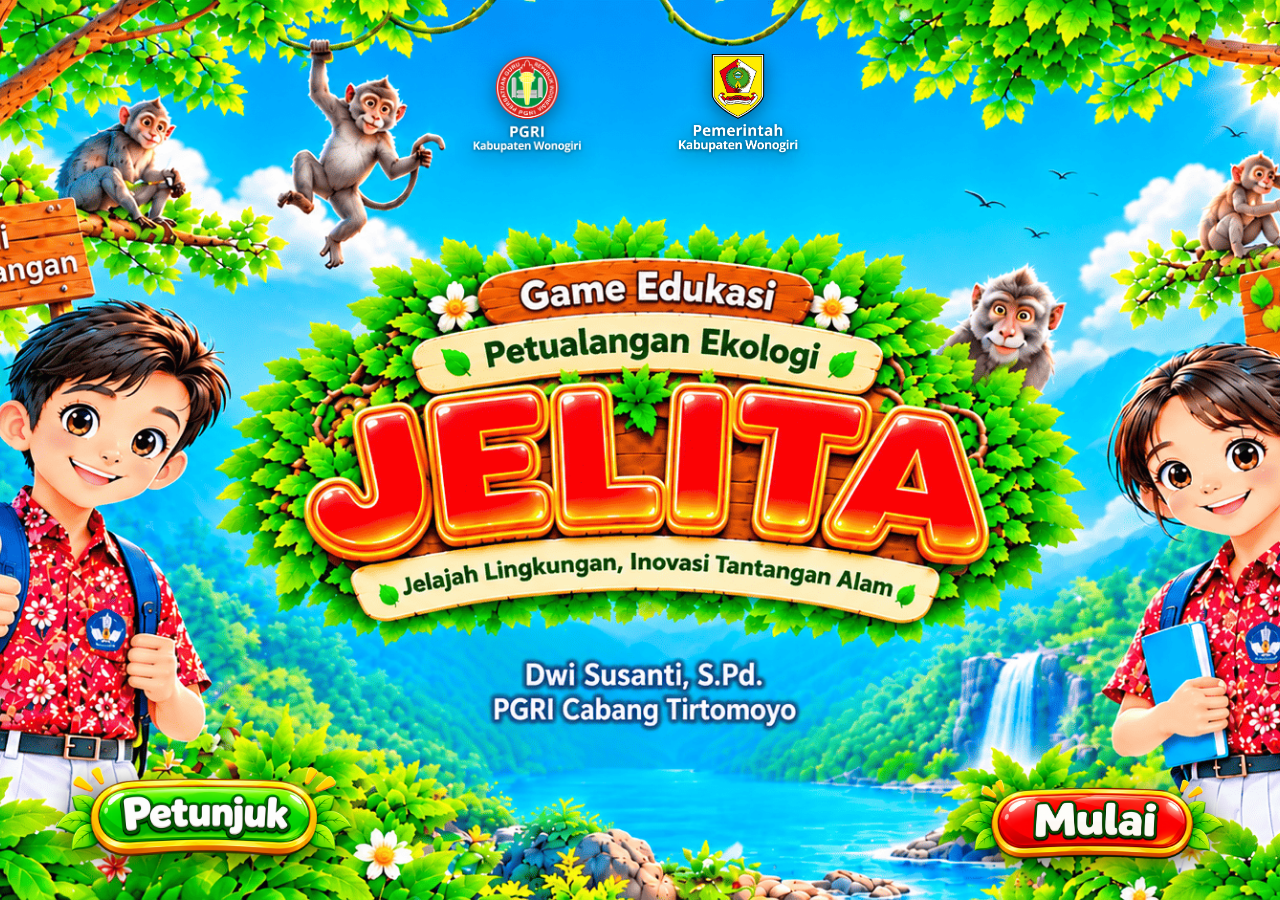
==== index.html @ a9c3a417 "Update 11 HTML dan aset ringan" ====
<!DOCTYPE html>
<html lang="id">
<head>
  <meta charset="UTF-8">
  <meta name="viewport" content="width=device-width, initial-scale=1.0">
  <title>JELITA - Splash Screen</title>
  <link rel="manifest" href="manifest.json">
  <link rel="prefetch" href="name.html">
  <style>
    * { box-sizing: border-box; margin: 0; padding: 0; user-select: none; }
    html, body { width: 100vw; height: 100vh; overflow: hidden; background-color: #2e7d32; font-family: 'Segoe UI', Roboto, sans-serif; }
    .game-wrapper { position: relative; width: 100vw; height: 100vh; background: #2e7d32 url('assets/images/splash.png') no-repeat center center; background-size: cover; }
    
    .top-logos-container { position: absolute; top: 6%; left: 50%; transform: translateX(-50%); display: flex; align-items: center; justify-content: center; gap: min(5vw, 30px); z-index: 1000; pointer-events: none; }
    .logo-item { height: min(23vw, 110px); width: auto; object-fit: contain; filter: drop-shadow(0px 5px 10px rgba(0,0,0,0.4)); }
    
    .btn-action { position: absolute; background: none; border: none; cursor: pointer; outline: none; z-index: 1000; transition: transform 0.2s ease, filter 0.2s ease; display: flex; align-items: center; justify-content: center; }
    .btn-action:hover { transform: scale(1.08); filter: brightness(1.1); }
    .btn-action:active { transform: scale(0.92); }
    .btn-action img { width: auto; display: block; filter: drop-shadow(0px 6px 12px rgba(0,0,0,0.6)); }
    
    .btn-petunjuk { bottom: 4%; left: 4%; }
    .btn-petunjuk img { height: min(17vw, 105px); }
    .btn-mulai { bottom: 4%; right: 4%; }
    .btn-mulai img { height: min(14.5vw, 90px); }

    .modal-overlay { display: none; position: fixed; top: 0; left: 0; width: 100vw; height: 100vh; background: rgba(0, 0, 0, 0.75); z-index: 9999; justify-content: center; align-items: center; backdrop-filter: blur(4px); }
    .modal-content { position: relative; width: min(90vw, 560px); background: #ffffff; border: 6px solid #fbc02d; border-radius: 24px; padding: 25px 22px 20px; box-shadow: 0 12px 35px rgba(0,0,0,0.6); text-align: center; color: #212121; animation: popupAnim 0.25s ease-out; }
    @keyframes popupAnim { from { transform: scale(0.8); opacity: 0; } to { transform: scale(1); opacity: 1; } }
    .modal-title { font-size: min(5.5vw, 22px); font-weight: 800; color: #1b5e20; margin-bottom: 12px; text-transform: uppercase; }
    .modal-body-card { background: #fefde8; border: 2px dashed #fbc02d; border-radius: 16px; padding: 16px; font-size: min(4vw, 16px); line-height: 1.6; color: #1a252c; text-align: left; max-height: 55vh; overflow-y: auto; font-weight: 500; }
    .modal-body-card p { margin-bottom: 12px; }
    .btn-close-modal { margin-top: 18px; padding: 12px 35px; background: #2e7d32; color: #ffffff; font-size: min(4.5vw, 17px); font-weight: bold; border: none; border-radius: 16px; cursor: pointer; box-shadow: 0 5px 12px rgba(0,0,0,0.3); transition: background 0.2s, transform 0.2s; }
  </style>
</head>
<body>

  <div class="game-wrapper">
    <div class="top-logos-container">
      <img src="assets/images/logo1.png" alt="Logo 1" class="logo-item" onerror="this.style.display='none'">
      <img src="assets/images/logo2.png" alt="Logo 2" class="logo-item" onerror="this.style.display='none'">
    </div>

    <audio id="bgMusic" loop preload="auto">
      <source src="assets/audio/audio1.mp3" type="audio/mpeg">
    </audio>

    <button class="btn-action btn-petunjuk" id="btnPetunjuk" title="Petunjuk Permainan">
      <img src="assets/images/petunjuk.png" alt="Petunjuk">
    </button>
    <button class="btn-action btn-mulai" id="btnMulai" title="Mulai Permainan">
      <img src="assets/images/mulai.png" alt="Mulai">
    </button>
  </div>

  <div class="modal-overlay" id="modalPetunjuk">
    <div class="modal-content">
      <div class="modal-title">🌲 SELAMAT DATANG DI JELITA 🌲</div>
      <div class="modal-body-card">
        <p>Halo, Petualang Muda!</p>
        <p><strong>Raka</strong> dan <strong>Nadia</strong> adalah Duta Pelindung Wana Kahyangan yang sedang berjuang menjaga kelestarian ekosistem di Bumi Kahyangan Dlepih, Tirtomoyo.</p>
        <p>Apakah kamu siap bergabung dan membantu perjuangan mereka?</p>
        <p>Raka dan Nadia akan mendampingimu memecahkan misteri alam di setiap pos, hingga kamu terbukti layak diangkat menjadi bagian dari Duta Pelindung Wana Kahyangan!</p>
        <p><strong>Siapkan kompasmu dan mulailah petualanganmu sekarang!</strong></p>
      </div>
      <button class="btn-close-modal" id="btnCloseModal">Siap, Mulai!</button>
    </div>
  </div>

  <script>
    document.addEventListener('DOMContentLoaded', () => {
      const btnMulai = document.getElementById('btnMulai');
      const btnPetunjuk = document.getElementById('btnPetunjuk');
      const modalPetunjuk = document.getElementById('modalPetunjuk');
      const btnCloseModal = document.getElementById('btnCloseModal');
      const bgMusic = document.getElementById('bgMusic');

      bgMusic.volume = 0.5;

      const savedTime = parseFloat(localStorage.getItem('jelita_bgm_time') || 0);
      const isMuted = localStorage.getItem('jelita_bgm_muted') === 'true';

      function playMusic() {
        if (!isMuted) {
          if (savedTime > 0) {
            try { bgMusic.currentTime = savedTime; } catch(e){}
          }
          bgMusic.play().catch(() => {});
        }
      }

      if (bgMusic.readyState >= 1) {
        playMusic();
      } else {
        bgMusic.addEventListener('loadedmetadata', playMusic, { once: true });
      }

      bgMusic.addEventListener('timeupdate', () => {
        if (!bgMusic.paused && bgMusic.currentTime > 0) {
          localStorage.setItem('jelita_bgm_time', bgMusic.currentTime.toString());
        }
      });

      btnPetunjuk.addEventListener('click', (e) => {
        e.preventDefault();
        localStorage.setItem('jelita_bgm_muted', 'false');
        bgMusic.play().catch(() => {});
        modalPetunjuk.style.display = 'flex';
      });

      btnCloseModal.addEventListener('click', () => {
        modalPetunjuk.style.display = 'none';
      });

      btnMulai.addEventListener('click', (e) => {
        e.preventDefault();
        localStorage.setItem('jelita_bgm_muted', 'false');
        if (!bgMusic.paused) {
          localStorage.setItem('jelita_bgm_time', bgMusic.currentTime.toString());
        }
        window.location.href = 'name.html';
      });
    });
  </script>
</body>
</html>
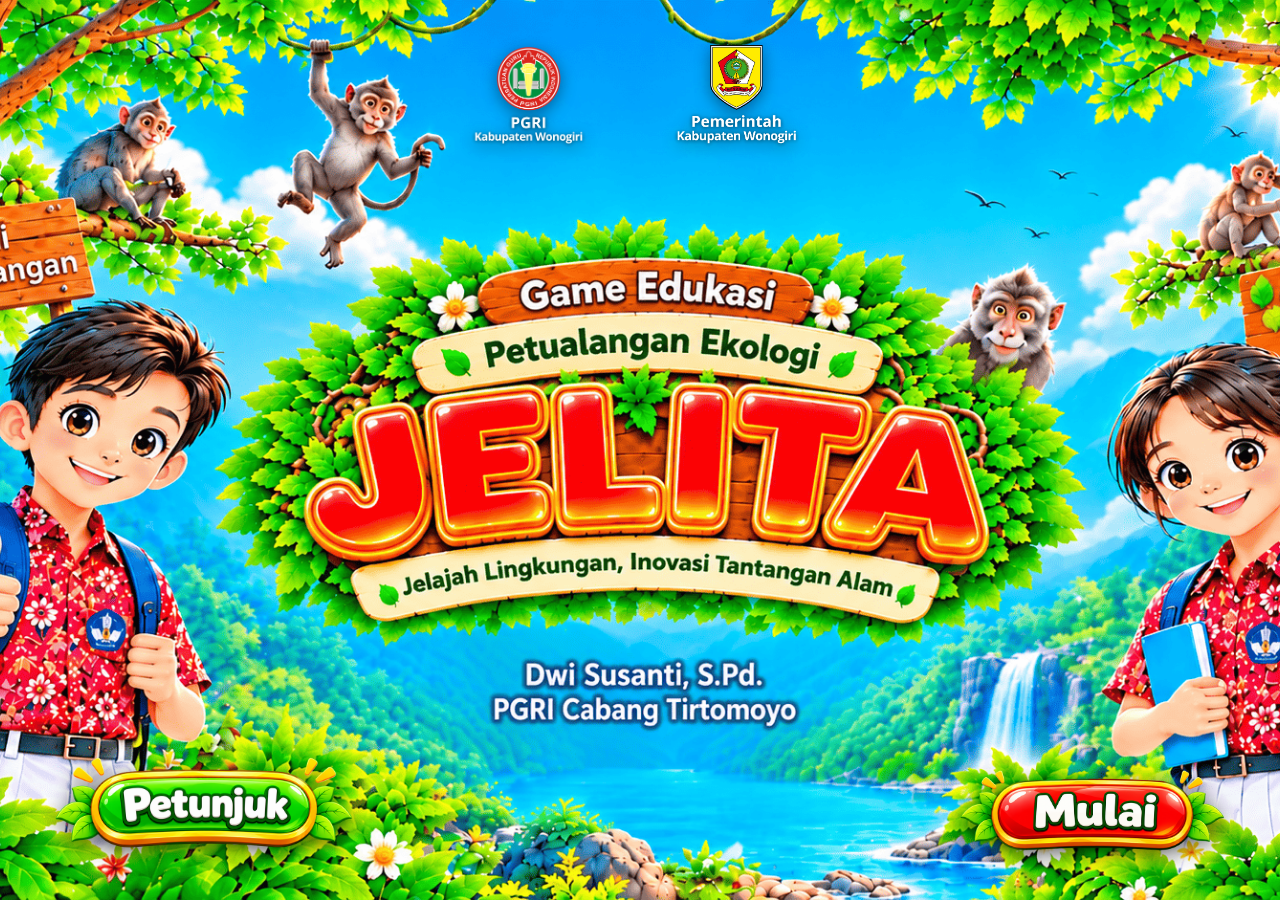
==== commit bbd293d4: "Update index.html" ====
--- a/index.html
+++ b/index.html
@@ -2,38 +2,103 @@
 <html lang="id">
 <head>
   <meta charset="UTF-8">
-  <meta name="viewport" content="width=device-width, initial-scale=1.0">
+  <meta name="viewport" content="width=device-width, initial-scale=1.0, maximum-scale=1.0, user-scalable=no">
   <title>JELITA - Splash Screen</title>
   <link rel="manifest" href="manifest.json">
   <link rel="prefetch" href="name.html">
   <style>
-    * { box-sizing: border-box; margin: 0; padding: 0; user-select: none; }
-    html, body { width: 100vw; height: 100vh; overflow: hidden; background-color: #2e7d32; font-family: 'Segoe UI', Roboto, sans-serif; }
-    .game-wrapper { position: relative; width: 100vw; height: 100vh; background: #2e7d32 url('assets/images/splash.png') no-repeat center center; background-size: cover; }
+    * { box-sizing: border-box; margin: 0; padding: 0; user-select: none; -webkit-user-select: none; }
+    html, body { 
+      width: 100vw; 
+      height: 100vh; 
+      height: 100dvh; 
+      overflow: hidden; 
+      background-color: #2e7d32; 
+      font-family: 'Segoe UI', Roboto, sans-serif; 
+    }
+    .game-wrapper { 
+      position: relative; 
+      width: 100%; 
+      height: 100%; 
+      background: #2e7d32 url('assets/images/splash.png') no-repeat center center; 
+      background-size: cover; 
+    }
     
-    .top-logos-container { position: absolute; top: 6%; left: 50%; transform: translateX(-50%); display: flex; align-items: center; justify-content: center; gap: min(5vw, 30px); z-index: 1000; pointer-events: none; }
-    .logo-item { height: min(23vw, 110px); width: auto; object-fit: contain; filter: drop-shadow(0px 5px 10px rgba(0,0,0,0.4)); }
+    /* Ukuran disesuaikan dengan tinggi layar (dvh) agar pas di HP Landscape maupun Laptop */
+    .top-logos-container { 
+      position: absolute; 
+      top: 5%; 
+      left: 50%; 
+      transform: translateX(-50%); 
+      display: flex; 
+      align-items: center; 
+      justify-content: center; 
+      gap: 3dvh; 
+      z-index: 1000; 
+      pointer-events: none; 
+    }
+    .logo-item { 
+      height: 15dvh; 
+      max-height: 110px; 
+      width: auto; 
+      object-fit: contain; 
+      filter: drop-shadow(0px 4px 8px rgba(0,0,0,0.4)); 
+    }
     
-    .btn-action { position: absolute; background: none; border: none; cursor: pointer; outline: none; z-index: 1000; transition: transform 0.2s ease, filter 0.2s ease; display: flex; align-items: center; justify-content: center; }
+    .btn-action { 
+      position: absolute; 
+      background: none; 
+      border: none; 
+      cursor: pointer; 
+      outline: none; 
+      z-index: 1000; 
+      transition: transform 0.2s ease, filter 0.2s ease; 
+      display: flex; 
+      align-items: center; 
+      justify-content: center; 
+    }
     .btn-action:hover { transform: scale(1.08); filter: brightness(1.1); }
     .btn-action:active { transform: scale(0.92); }
-    .btn-action img { width: auto; display: block; filter: drop-shadow(0px 6px 12px rgba(0,0,0,0.6)); }
+    .btn-action img { width: auto; display: block; filter: drop-shadow(0px 5px 10px rgba(0,0,0,0.6)); }
     
-    .btn-petunjuk { bottom: 4%; left: 4%; }
-    .btn-petunjuk img { height: min(17vw, 105px); }
-    .btn-mulai { bottom: 4%; right: 4%; }
-    .btn-mulai img { height: min(14.5vw, 90px); }
-
-    .modal-overlay { display: none; position: fixed; top: 0; left: 0; width: 100vw; height: 100vh; background: rgba(0, 0, 0, 0.75); z-index: 9999; justify-content: center; align-items: center; backdrop-filter: blur(4px); }
-    .modal-content { position: relative; width: min(90vw, 560px); background: #ffffff; border: 6px solid #fbc02d; border-radius: 24px; padding: 25px 22px 20px; box-shadow: 0 12px 35px rgba(0,0,0,0.6); text-align: center; color: #212121; animation: popupAnim 0.25s ease-out; }
-    @keyframes popupAnim { from { transform: scale(0.8); opacity: 0; } to { transform: scale(1); opacity: 1; } }
-    .modal-title { font-size: min(5.5vw, 22px); font-weight: 800; color: #1b5e20; margin-bottom: 12px; text-transform: uppercase; }
-    .modal-body-card { background: #fefde8; border: 2px dashed #fbc02d; border-radius: 16px; padding: 16px; font-size: min(4vw, 16px); line-height: 1.6; color: #1a252c; text-align: left; max-height: 55vh; overflow-y: auto; font-weight: 500; }
-    .modal-body-card p { margin-bottom: 12px; }
-    .btn-close-modal { margin-top: 18px; padding: 12px 35px; background: #2e7d32; color: #ffffff; font-size: min(4.5vw, 17px); font-weight: bold; border: none; border-radius: 16px; cursor: pointer; box-shadow: 0 5px 12px rgba(0,0,0,0.3); transition: background 0.2s, transform 0.2s; }
+    .btn-petunjuk { bottom: 5%; left: 4%; }
+    .btn-petunjuk img { height: 16dvh; max-height: 105px; }
+    .btn-mulai { bottom: 5%; right: 4%; }
+    .btn-mulai img { height: 14dvh; max-height: 90px; }
+
+    /* Peringatan otomatis jika HP dalam posisi berdiri (Portrait) */
+    #rotate-warning {
+      display: none;
+      position: fixed;
+      inset: 0;
+      background: #1b5e20;
+      color: #ffffff;
+      z-index: 99999;
+      flex-direction: column;
+      justify-content: center;
+      align-items: center;
+      text-align: center;
+      padding: 20px;
+    }
+    @media screen and (orientation: portrait) {
+      #rotate-warning { display: flex; }
+    }
+
+    .modal-overlay { display: none; position: fixed; inset: 0; background: rgba(0, 0, 0, 0.75); z-index: 9999; justify-content: center; align-items: center; backdrop-filter: blur(4px); }
+    .modal-content { position: relative; width: min(85vw, 540px); background: #ffffff; border: 5px solid #fbc02d; border-radius: 20px; padding: 18px 20px; box-shadow: 0 12px 35px rgba(0,0,0,0.6); text-align: center; color: #212121; }
+    .modal-title { font-size: clamp(16px, 4dvh, 22px); font-weight: 800; color: #1b5e20; margin-bottom: 10px; text-transform: uppercase; }
+    .modal-body-card { background: #fefde8; border: 2px dashed #fbc02d; border-radius: 14px; padding: 12px; font-size: clamp(13px, 3.2dvh, 16px); line-height: 1.5; color: #1a252c; text-align: left; max-height: 52dvh; overflow-y: auto; font-weight: 500; }
+    .modal-body-card p { margin-bottom: 8px; }
+    .btn-close-modal { margin-top: 12px; padding: 10px 30px; background: #2e7d32; color: #ffffff; font-size: clamp(14px, 3.5dvh, 17px); font-weight: bold; border: none; border-radius: 14px; cursor: pointer; }
   </style>
 </head>
 <body>
+
+  <div id="rotate-warning">
+    <div style="font-size: 56px; margin-bottom: 12px;">📱🔄</div>
+    <h2>Putar Layar HP Kamu</h2>
+    <p style="margin-top: 8px; font-size: 14px; opacity: 0.9;">Miringkan HP ke posisi mendatar (Landscape) agar game tampil penuh dan rapi.</p>
+  </div>
 
   <div class="game-wrapper">
     <div class="top-logos-container">
@@ -68,6 +133,18 @@
   </div>
 
   <script>
+    // Otomatis masuk mode Full Screen (hilangkan UI bar Chrome) saat layar pertama kali disentuh di HP
+    function masukFullScreen() {
+      const elem = document.documentElement;
+      if (!document.fullscreenElement && elem.requestFullscreen) {
+        elem.requestFullscreen().catch(() => {});
+      } else if (!document.webkitFullscreenElement && elem.webkitRequestFullscreen) {
+        elem.webkitRequestFullscreen();
+      }
+    }
+    document.addEventListener('touchstart', masukFullScreen, { once: true });
+    document.addEventListener('click', masukFullScreen, { once: true });
+
     document.addEventListener('DOMContentLoaded', () => {
       const btnMulai = document.getElementById('btnMulai');
       const btnPetunjuk = document.getElementById('btnPetunjuk');
@@ -76,7 +153,6 @@
       const bgMusic = document.getElementById('bgMusic');
 
       bgMusic.volume = 0.5;
-
       const savedTime = parseFloat(localStorage.getItem('jelita_bgm_time') || 0);
       const isMuted = localStorage.getItem('jelita_bgm_muted') === 'true';
 
@@ -103,6 +179,7 @@
 
       btnPetunjuk.addEventListener('click', (e) => {
         e.preventDefault();
+        masukFullScreen();
         localStorage.setItem('jelita_bgm_muted', 'false');
         bgMusic.play().catch(() => {});
         modalPetunjuk.style.display = 'flex';
@@ -114,6 +191,7 @@
 
       btnMulai.addEventListener('click', (e) => {
         e.preventDefault();
+        masukFullScreen();
         localStorage.setItem('jelita_bgm_muted', 'false');
         if (!bgMusic.paused) {
           localStorage.setItem('jelita_bgm_time', bgMusic.currentTime.toString());
@@ -123,4 +201,4 @@
     });
   </script>
 </body>
-</html>+</html>
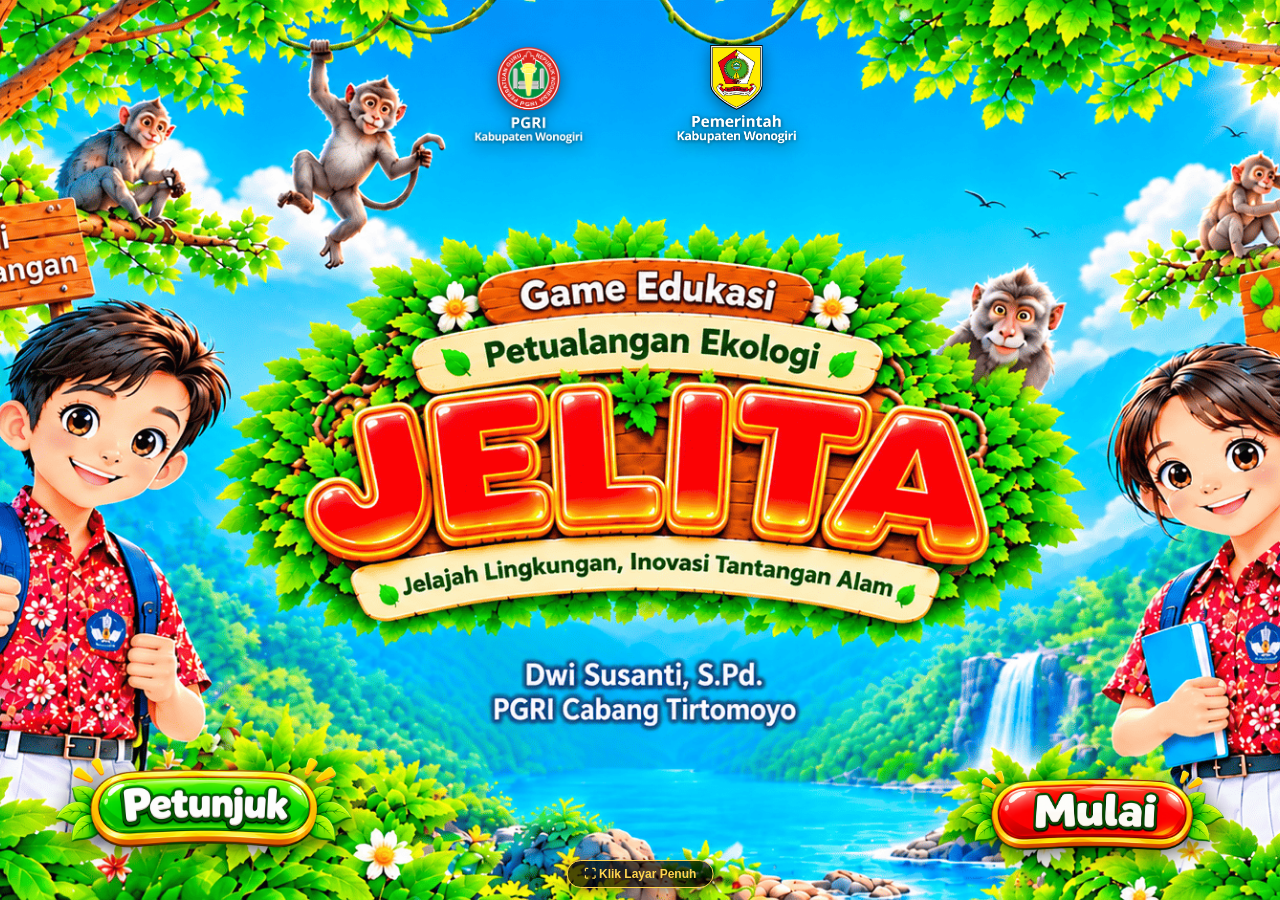
==== commit f71cad96: "update" ====
--- a/index.html
+++ b/index.html
@@ -3,70 +3,44 @@
 <head>
   <meta charset="UTF-8">
   <meta name="viewport" content="width=device-width, initial-scale=1.0, maximum-scale=1.0, user-scalable=no">
-  <title>JELITA - Splash Screen</title>
+  <meta name="mobile-web-app-capable" content="yes">
+  <meta name="apple-mobile-web-app-capable" content="yes">
+  <meta name="apple-mobile-web-app-status-bar-style" content="black-translucent">
+  <title>JELITA - Petualangan Ekologi</title>
   <link rel="manifest" href="manifest.json">
-  <link rel="prefetch" href="name.html">
   <style>
-    * { box-sizing: border-box; margin: 0; padding: 0; user-select: none; -webkit-user-select: none; }
-    html, body { 
-      width: 100vw; 
-      height: 100vh; 
-      height: 100dvh; 
-      overflow: hidden; 
-      background-color: #2e7d32; 
-      font-family: 'Segoe UI', Roboto, sans-serif; 
+    * { box-sizing: border-box; margin: 0; padding: 0; }
+    html, body {
+      width: 100vw;
+      height: 100vh;
+      height: 100dvh;
+      overflow: hidden;
+      background-color: #1b5e20;
     }
-    .game-wrapper { 
-      position: relative; 
-      width: 100%; 
-      height: 100%; 
-      background: #2e7d32 url('assets/images/splash.png') no-repeat center center; 
-      background-size: cover; 
+    #gameFrame {
+      width: 100%;
+      height: 100%;
+      border: none;
+      display: block;
     }
-    
-    /* Ukuran disesuaikan dengan tinggi layar (dvh) agar pas di HP Landscape maupun Laptop */
-    .top-logos-container { 
-      position: absolute; 
-      top: 5%; 
-      left: 50%; 
-      transform: translateX(-50%); 
-      display: flex; 
-      align-items: center; 
-      justify-content: center; 
-      gap: 3dvh; 
-      z-index: 1000; 
-      pointer-events: none; 
+    /* Tombol bantuan layar penuh kecil di pojok bawah jika belum fullscreen */
+    #btnFsHelper {
+      position: fixed;
+      bottom: 12px;
+      left: 50%;
+      transform: translateX(-50%);
+      background: rgba(0, 0, 0, 0.7);
+      color: #ffd54f;
+      border: 1.5px solid #ffd54f;
+      padding: 6px 16px;
+      border-radius: 20px;
+      font-family: 'Segoe UI', sans-serif;
+      font-size: 12px;
+      font-weight: bold;
+      cursor: pointer;
+      z-index: 9999;
+      box-shadow: 0 4px 10px rgba(0,0,0,0.4);
     }
-    .logo-item { 
-      height: 15dvh; 
-      max-height: 110px; 
-      width: auto; 
-      object-fit: contain; 
-      filter: drop-shadow(0px 4px 8px rgba(0,0,0,0.4)); 
-    }
-    
-    .btn-action { 
-      position: absolute; 
-      background: none; 
-      border: none; 
-      cursor: pointer; 
-      outline: none; 
-      z-index: 1000; 
-      transition: transform 0.2s ease, filter 0.2s ease; 
-      display: flex; 
-      align-items: center; 
-      justify-content: center; 
-    }
-    .btn-action:hover { transform: scale(1.08); filter: brightness(1.1); }
-    .btn-action:active { transform: scale(0.92); }
-    .btn-action img { width: auto; display: block; filter: drop-shadow(0px 5px 10px rgba(0,0,0,0.6)); }
-    
-    .btn-petunjuk { bottom: 5%; left: 4%; }
-    .btn-petunjuk img { height: 16dvh; max-height: 105px; }
-    .btn-mulai { bottom: 5%; right: 4%; }
-    .btn-mulai img { height: 14dvh; max-height: 90px; }
-
-    /* Peringatan otomatis jika HP dalam posisi berdiri (Portrait) */
     #rotate-warning {
       display: none;
       position: fixed;
@@ -79,17 +53,11 @@
       align-items: center;
       text-align: center;
       padding: 20px;
+      font-family: 'Segoe UI', Roboto, sans-serif;
     }
     @media screen and (orientation: portrait) {
       #rotate-warning { display: flex; }
     }
-
-    .modal-overlay { display: none; position: fixed; inset: 0; background: rgba(0, 0, 0, 0.75); z-index: 9999; justify-content: center; align-items: center; backdrop-filter: blur(4px); }
-    .modal-content { position: relative; width: min(85vw, 540px); background: #ffffff; border: 5px solid #fbc02d; border-radius: 20px; padding: 18px 20px; box-shadow: 0 12px 35px rgba(0,0,0,0.6); text-align: center; color: #212121; }
-    .modal-title { font-size: clamp(16px, 4dvh, 22px); font-weight: 800; color: #1b5e20; margin-bottom: 10px; text-transform: uppercase; }
-    .modal-body-card { background: #fefde8; border: 2px dashed #fbc02d; border-radius: 14px; padding: 12px; font-size: clamp(13px, 3.2dvh, 16px); line-height: 1.5; color: #1a252c; text-align: left; max-height: 52dvh; overflow-y: auto; font-weight: 500; }
-    .modal-body-card p { margin-bottom: 8px; }
-    .btn-close-modal { margin-top: 12px; padding: 10px 30px; background: #2e7d32; color: #ffffff; font-size: clamp(14px, 3.5dvh, 17px); font-weight: bold; border: none; border-radius: 14px; cursor: pointer; }
   </style>
 </head>
 <body>
@@ -100,104 +68,40 @@
     <p style="margin-top: 8px; font-size: 14px; opacity: 0.9;">Miringkan HP ke posisi mendatar (Landscape) agar game tampil penuh dan rapi.</p>
   </div>
 
-  <div class="game-wrapper">
-    <div class="top-logos-container">
-      <img src="assets/images/logo1.png" alt="Logo 1" class="logo-item" onerror="this.style.display='none'">
-      <img src="assets/images/logo2.png" alt="Logo 2" class="logo-item" onerror="this.style.display='none'">
-    </div>
+  <button id="btnFsHelper" onclick="aktifkanFullScreenUtama()">⛶ Klik Layar Penuh</button>
 
-    <audio id="bgMusic" loop preload="auto">
-      <source src="assets/audio/audio1.mp3" type="audio/mpeg">
-    </audio>
-
-    <button class="btn-action btn-petunjuk" id="btnPetunjuk" title="Petunjuk Permainan">
-      <img src="assets/images/petunjuk.png" alt="Petunjuk">
-    </button>
-    <button class="btn-action btn-mulai" id="btnMulai" title="Mulai Permainan">
-      <img src="assets/images/mulai.png" alt="Mulai">
-    </button>
-  </div>
-
-  <div class="modal-overlay" id="modalPetunjuk">
-    <div class="modal-content">
-      <div class="modal-title">🌲 SELAMAT DATANG DI JELITA 🌲</div>
-      <div class="modal-body-card">
-        <p>Halo, Petualang Muda!</p>
-        <p><strong>Raka</strong> dan <strong>Nadia</strong> adalah Duta Pelindung Wana Kahyangan yang sedang berjuang menjaga kelestarian ekosistem di Bumi Kahyangan Dlepih, Tirtomoyo.</p>
-        <p>Apakah kamu siap bergabung dan membantu perjuangan mereka?</p>
-        <p>Raka dan Nadia akan mendampingimu memecahkan misteri alam di setiap pos, hingga kamu terbukti layak diangkat menjadi bagian dari Duta Pelindung Wana Kahyangan!</p>
-        <p><strong>Siapkan kompasmu dan mulailah petualanganmu sekarang!</strong></p>
-      </div>
-      <button class="btn-close-modal" id="btnCloseModal">Siap, Mulai!</button>
-    </div>
-  </div>
+  <iframe id="gameFrame" src="intro.html" allow="autoplay; fullscreen"></iframe>
 
   <script>
-    // Otomatis masuk mode Full Screen (hilangkan UI bar Chrome) saat layar pertama kali disentuh di HP
-    function masukFullScreen() {
-      const elem = document.documentElement;
-      if (!document.fullscreenElement && elem.requestFullscreen) {
-        elem.requestFullscreen().catch(() => {});
-      } else if (!document.webkitFullscreenElement && elem.webkitRequestFullscreen) {
-        elem.webkitRequestFullscreen();
+    var btnFs = document.getElementById('btnFsHelper');
+
+    function aktifkanFullScreenUtama() {
+      var elem = document.documentElement;
+      if (!document.fullscreenElement && !document.webkitFullscreenElement) {
+        if (elem.requestFullscreen) {
+          elem.requestFullscreen().then(function() {
+            if (btnFs) btnFs.style.display = 'none';
+          }).catch(function() {});
+        } else if (elem.webkitRequestFullscreen) {
+          elem.webkitRequestFullscreen();
+          if (btnFs) btnFs.style.display = 'none';
+        }
       }
     }
-    document.addEventListener('touchstart', masukFullScreen, { once: true });
-    document.addEventListener('click', masukFullScreen, { once: true });
 
-    document.addEventListener('DOMContentLoaded', () => {
-      const btnMulai = document.getElementById('btnMulai');
-      const btnPetunjuk = document.getElementById('btnPetunjuk');
-      const modalPetunjuk = document.getElementById('modalPetunjuk');
-      const btnCloseModal = document.getElementById('btnCloseModal');
-      const bgMusic = document.getElementById('bgMusic');
+    // Sembunyikan tombol bantu jika sudah mode fullscreen atau dibuka sebagai aplikasi PWA
+    document.addEventListener('fullscreenchange', function() {
+      if (btnFs) btnFs.style.display = document.fullscreenElement ? 'none' : 'block';
+    });
 
-      bgMusic.volume = 0.5;
-      const savedTime = parseFloat(localStorage.getItem('jelita_bgm_time') || 0);
-      const isMuted = localStorage.getItem('jelita_bgm_muted') === 'true';
+    if (window.matchMedia('(display-mode: fullscreen)').matches || window.matchMedia('(display-mode: standalone)').matches) {
+      if (btnFs) btnFs.style.display = 'none';
+    }
 
-      function playMusic() {
-        if (!isMuted) {
-          if (savedTime > 0) {
-            try { bgMusic.currentTime = savedTime; } catch(e){}
-          }
-          bgMusic.play().catch(() => {});
-        }
+    window.addEventListener('message', function(event) {
+      if (event.data === 'REQUEST_FULLSCREEN') {
+        aktifkanFullScreenUtama();
       }
-
-      if (bgMusic.readyState >= 1) {
-        playMusic();
-      } else {
-        bgMusic.addEventListener('loadedmetadata', playMusic, { once: true });
-      }
-
-      bgMusic.addEventListener('timeupdate', () => {
-        if (!bgMusic.paused && bgMusic.currentTime > 0) {
-          localStorage.setItem('jelita_bgm_time', bgMusic.currentTime.toString());
-        }
-      });
-
-      btnPetunjuk.addEventListener('click', (e) => {
-        e.preventDefault();
-        masukFullScreen();
-        localStorage.setItem('jelita_bgm_muted', 'false');
-        bgMusic.play().catch(() => {});
-        modalPetunjuk.style.display = 'flex';
-      });
-
-      btnCloseModal.addEventListener('click', () => {
-        modalPetunjuk.style.display = 'none';
-      });
-
-      btnMulai.addEventListener('click', (e) => {
-        e.preventDefault();
-        masukFullScreen();
-        localStorage.setItem('jelita_bgm_muted', 'false');
-        if (!bgMusic.paused) {
-          localStorage.setItem('jelita_bgm_time', bgMusic.currentTime.toString());
-        }
-        window.location.href = 'name.html';
-      });
     });
   </script>
 </body>
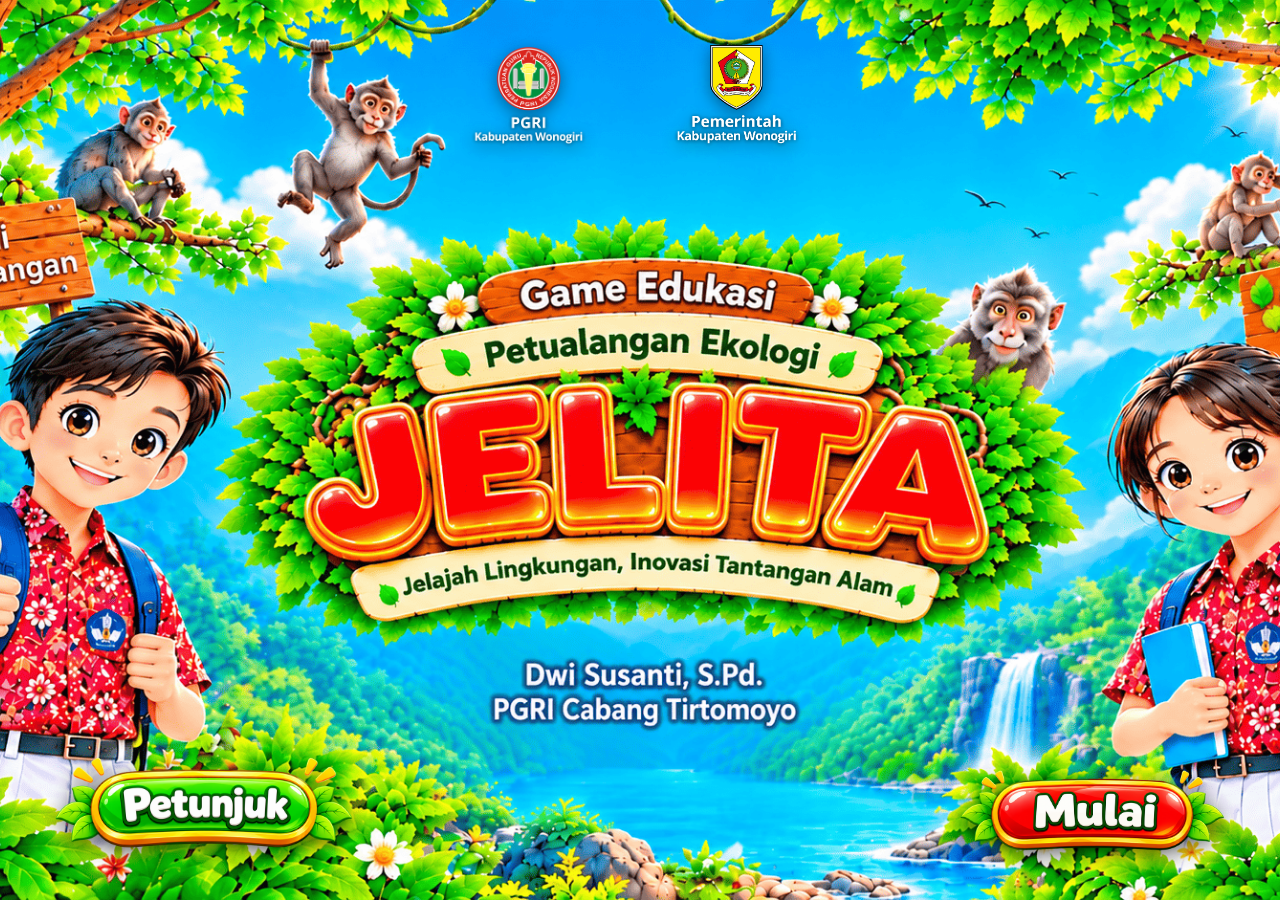
==== commit 6c378b52: "update" ====
--- a/index.html
+++ b/index.html
@@ -1,46 +1,77 @@
 <!DOCTYPE html>
 <html lang="id">
+  <link rel="stylesheet" href="jelita-fix.css">
+  <script src="jelita-fix.js" defer></script>
 <head>
   <meta charset="UTF-8">
   <meta name="viewport" content="width=device-width, initial-scale=1.0, maximum-scale=1.0, user-scalable=no">
   <meta name="mobile-web-app-capable" content="yes">
   <meta name="apple-mobile-web-app-capable" content="yes">
   <meta name="apple-mobile-web-app-status-bar-style" content="black-translucent">
-  <title>JELITA - Petualangan Ekologi</title>
+  <title>JELITA - Splash Screen</title>
   <link rel="manifest" href="manifest.json">
+  <link rel="prefetch" href="name.html">
   <style>
-    * { box-sizing: border-box; margin: 0; padding: 0; }
-    html, body {
-      width: 100vw;
-      height: 100vh;
-      height: 100dvh;
-      overflow: hidden;
-      background-color: #1b5e20;
-    }
-    #gameFrame {
-      width: 100%;
-      height: 100%;
-      border: none;
-      display: block;
-    }
-    /* Tombol bantuan layar penuh kecil di pojok bawah jika belum fullscreen */
-    #btnFsHelper {
-      position: fixed;
-      bottom: 12px;
-      left: 50%;
-      transform: translateX(-50%);
-      background: rgba(0, 0, 0, 0.7);
-      color: #ffd54f;
-      border: 1.5px solid #ffd54f;
-      padding: 6px 16px;
-      border-radius: 20px;
-      font-family: 'Segoe UI', sans-serif;
-      font-size: 12px;
-      font-weight: bold;
-      cursor: pointer;
-      z-index: 9999;
-      box-shadow: 0 4px 10px rgba(0,0,0,0.4);
-    }
+    * { box-sizing: border-box; margin: 0; padding: 0; user-select: none; -webkit-user-select: none; }
+    html, body { 
+      width: 100vw; 
+      height: 100vh; 
+      height: 100dvh; 
+      overflow: hidden; 
+      background-color: #2e7d32; 
+      font-family: 'Segoe UI', Roboto, sans-serif; 
+    }
+    .game-wrapper { 
+      position: relative; 
+      width: 100%; 
+      height: 100%; 
+      background: #2e7d32 url('assets/images/splash.png') no-repeat center center; 
+      background-size: cover; 
+    }
+    
+    /* Ukuran disesuaikan dengan tinggi layar (dvh) agar pas di HP Landscape maupun Laptop */
+    .top-logos-container { 
+      position: absolute; 
+      top: 5%; 
+      left: 50%; 
+      transform: translateX(-50%); 
+      display: flex; 
+      align-items: center; 
+      justify-content: center; 
+      gap: 3dvh; 
+      z-index: 1000; 
+      pointer-events: none; 
+    }
+    .logo-item { 
+      height: 15dvh; 
+      max-height: 110px; 
+      width: auto; 
+      object-fit: contain; 
+      filter: drop-shadow(0px 4px 8px rgba(0,0,0,0.4)); 
+    }
+    
+    .btn-action { 
+      position: absolute; 
+      background: none; 
+      border: none; 
+      cursor: pointer; 
+      outline: none; 
+      z-index: 1000; 
+      transition: transform 0.15s ease, filter 0.15s ease; 
+      display: flex; 
+      align-items: center; 
+      justify-content: center; 
+    }
+    .btn-action:hover { transform: scale(1.08); filter: brightness(1.1); }
+    .btn-action:active { transform: scale(0.92); }
+    .btn-action img { width: auto; display: block; filter: drop-shadow(0px 5px 10px rgba(0,0,0,0.6)); }
+    
+    .btn-petunjuk { bottom: 5%; left: 4%; }
+    .btn-petunjuk img { height: 16dvh; max-height: 105px; }
+    .btn-mulai { bottom: 5%; right: 4%; }
+    .btn-mulai img { height: 14dvh; max-height: 90px; }
+
+    /* Peringatan otomatis jika HP dalam posisi berdiri (Portrait) */
     #rotate-warning {
       display: none;
       position: fixed;
@@ -53,10 +84,71 @@
       align-items: center;
       text-align: center;
       padding: 20px;
-      font-family: 'Segoe UI', Roboto, sans-serif;
     }
     @media screen and (orientation: portrait) {
       #rotate-warning { display: flex; }
+    }
+
+    /* Perbaikan Modal Petunjuk: Cepat (tanpa blur berat) & tombol tidak pernah tertutup di layar pendek */
+    .modal-overlay { 
+      display: none; 
+      position: fixed; 
+      inset: 0; 
+      background: rgba(0, 0, 0, 0.8); 
+      z-index: 9999; 
+      justify-content: center; 
+      align-items: center; 
+      padding: 12px;
+    }
+    .modal-content { 
+      position: relative; 
+      width: min(88vw, 540px); 
+      max-height: 88dvh;
+      display: flex;
+      flex-direction: column;
+      background: #ffffff; 
+      border: 4px solid #fbc02d; 
+      border-radius: 18px; 
+      padding: 14px 18px; 
+      box-shadow: 0 10px 25px rgba(0,0,0,0.6); 
+      text-align: center; 
+      color: #212121; 
+    }
+    .modal-title { 
+      font-size: clamp(15px, 3.8dvh, 21px); 
+      font-weight: 800; 
+      color: #1b5e20; 
+      margin-bottom: 8px; 
+      text-transform: uppercase; 
+      flex-shrink: 0;
+    }
+    .modal-body-card { 
+      background: #fefde8; 
+      border: 2px dashed #fbc02d; 
+      border-radius: 12px; 
+      padding: 10px 12px; 
+      font-size: clamp(12px, 3.1dvh, 15px); 
+      line-height: 1.45; 
+      color: #1a252c; 
+      text-align: left; 
+      overflow-y: auto; 
+      flex: 1;
+      font-weight: 500; 
+    }
+    .modal-body-card p { margin-bottom: 6px; }
+    .modal-body-card p:last-child { margin-bottom: 0; }
+    .btn-close-modal { 
+      margin-top: 10px; 
+      padding: 8px 28px; 
+      background: #2e7d32; 
+      color: #ffffff; 
+      font-size: clamp(13px, 3.4dvh, 16px); 
+      font-weight: bold; 
+      border: none; 
+      border-radius: 12px; 
+      cursor: pointer; 
+      flex-shrink: 0;
+      align-self: center;
     }
   </style>
 </head>
@@ -68,40 +160,104 @@
     <p style="margin-top: 8px; font-size: 14px; opacity: 0.9;">Miringkan HP ke posisi mendatar (Landscape) agar game tampil penuh dan rapi.</p>
   </div>
 
-  <button id="btnFsHelper" onclick="aktifkanFullScreenUtama()">⛶ Klik Layar Penuh</button>
-
-  <iframe id="gameFrame" src="intro.html" allow="autoplay; fullscreen"></iframe>
+  <div class="game-wrapper">
+    <div class="top-logos-container">
+      <img src="assets/images/logo1.png" alt="Logo 1" class="logo-item" onerror="this.style.display='none'">
+      <img src="assets/images/logo2.png" alt="Logo 2" class="logo-item" onerror="this.style.display='none'">
+    </div>
+
+    <audio id="bgMusic" loop preload="auto">
+      <source src="assets/audio/audio1.mp3" type="audio/mpeg">
+    </audio>
+
+    <button class="btn-action btn-petunjuk" id="btnPetunjuk" title="Petunjuk Permainan">
+      <img src="assets/images/petunjuk.png" alt="Petunjuk">
+    </button>
+    <button class="btn-action btn-mulai" id="btnMulai" title="Mulai Permainan">
+      <img src="assets/images/mulai.png" alt="Mulai">
+    </button>
+  </div>
+
+  <div class="modal-overlay" id="modalPetunjuk">
+    <div class="modal-content">
+      <div class="modal-title">🌲 SELAMAT DATANG DI JELITA 🌲</div>
+      <div class="modal-body-card">
+        <p>Halo, Petualang Muda!</p>
+        <p><strong>Raka</strong> dan <strong>Nadia</strong> adalah Duta Pelindung Wana Kahyangan yang sedang berjuang menjaga kelestarian ekosistem di Bumi Kahyangan Dlepih, Tirtomoyo.</p>
+        <p>Apakah kamu siap bergabung dan membantu perjuangan mereka?</p>
+        <p>Raka dan Nadia akan mendampingimu memecahkan misteri alam di setiap pos, hingga kamu terbukti layak diangkat menjadi bagian dari Duta Pelindung Wana Kahyangan!</p>
+        <p><strong>Siapkan kompasmu dan mulailah petualanganmu sekarang!</strong></p>
+      </div>
+      <button class="btn-close-modal" id="btnCloseModal">Siap, Mulai!</button>
+    </div>
+  </div>
 
   <script>
-    var btnFs = document.getElementById('btnFsHelper');
-
-    function aktifkanFullScreenUtama() {
-      var elem = document.documentElement;
-      if (!document.fullscreenElement && !document.webkitFullscreenElement) {
-        if (elem.requestFullscreen) {
-          elem.requestFullscreen().then(function() {
-            if (btnFs) btnFs.style.display = 'none';
-          }).catch(function() {});
-        } else if (elem.webkitRequestFullscreen) {
-          elem.webkitRequestFullscreen();
-          if (btnFs) btnFs.style.display = 'none';
+    // Otomatis masuk mode Full Screen saat layar pertama kali disentuh di HP
+    function masukFullScreen() {
+      const elem = document.documentElement;
+      if (!document.fullscreenElement && elem.requestFullscreen) {
+        elem.requestFullscreen().catch(() => {});
+      } else if (!document.webkitFullscreenElement && elem.webkitRequestFullscreen) {
+        elem.webkitRequestFullscreen();
+      }
+    }
+    document.addEventListener('touchstart', masukFullScreen, { once: true });
+    document.addEventListener('click', masukFullScreen, { once: true });
+
+    document.addEventListener('DOMContentLoaded', () => {
+      const btnMulai = document.getElementById('btnMulai');
+      const btnPetunjuk = document.getElementById('btnPetunjuk');
+      const modalPetunjuk = document.getElementById('modalPetunjuk');
+      const btnCloseModal = document.getElementById('btnCloseModal');
+      const bgMusic = document.getElementById('bgMusic');
+
+      bgMusic.volume = 0.5;
+      const savedTime = parseFloat(localStorage.getItem('jelita_bgm_time') || 0);
+      const isMuted = localStorage.getItem('jelita_bgm_muted') === 'true';
+
+      function playMusic() {
+        if (!isMuted) {
+          if (savedTime > 0) {
+            try { bgMusic.currentTime = savedTime; } catch(e){}
+          }
+          bgMusic.play().catch(() => {});
         }
       }
-    }
-
-    // Sembunyikan tombol bantu jika sudah mode fullscreen atau dibuka sebagai aplikasi PWA
-    document.addEventListener('fullscreenchange', function() {
-      if (btnFs) btnFs.style.display = document.fullscreenElement ? 'none' : 'block';
-    });
-
-    if (window.matchMedia('(display-mode: fullscreen)').matches || window.matchMedia('(display-mode: standalone)').matches) {
-      if (btnFs) btnFs.style.display = 'none';
-    }
-
-    window.addEventListener('message', function(event) {
-      if (event.data === 'REQUEST_FULLSCREEN') {
-        aktifkanFullScreenUtama();
+
+      if (bgMusic.readyState >= 1) {
+        playMusic();
+      } else {
+        bgMusic.addEventListener('loadedmetadata', playMusic, { once: true });
       }
+
+      bgMusic.addEventListener('timeupdate', () => {
+        if (!bgMusic.paused && bgMusic.currentTime > 0) {
+          localStorage.setItem('jelita_bgm_time', bgMusic.currentTime.toString());
+        }
+      });
+
+      btnPetunjuk.addEventListener('click', (e) => {
+        e.preventDefault();
+        masukFullScreen();
+        localStorage.setItem('jelita_bgm_muted', 'false');
+        bgMusic.play().catch(() => {});
+        modalPetunjuk.style.display = 'flex';
+      });
+
+      btnCloseModal.addEventListener('click', () => {
+        modalPetunjuk.style.display = 'none';
+      });
+
+      btnMulai.addEventListener('click', (e) => {
+        e.preventDefault();
+        masukFullScreen();
+        localStorage.setItem('jelita_bgm_muted', 'false');
+        if (!bgMusic.paused) {
+          localStorage.setItem('jelita_bgm_time', bgMusic.currentTime.toString());
+        }
+        window.location.href = 'name.html';
+      });
     });
   </script>
 </body>
--- a/jelita-fix.css
+++ b/jelita-fix.css
@@ -0,0 +1,12 @@
+html, body {
+  background-color: #1b5e20;
+}
+
+body {
+  opacity: 0;
+  transition: opacity 0.1s ease;
+}
+
+body.bg-ready {
+  opacity: 1;
+}
